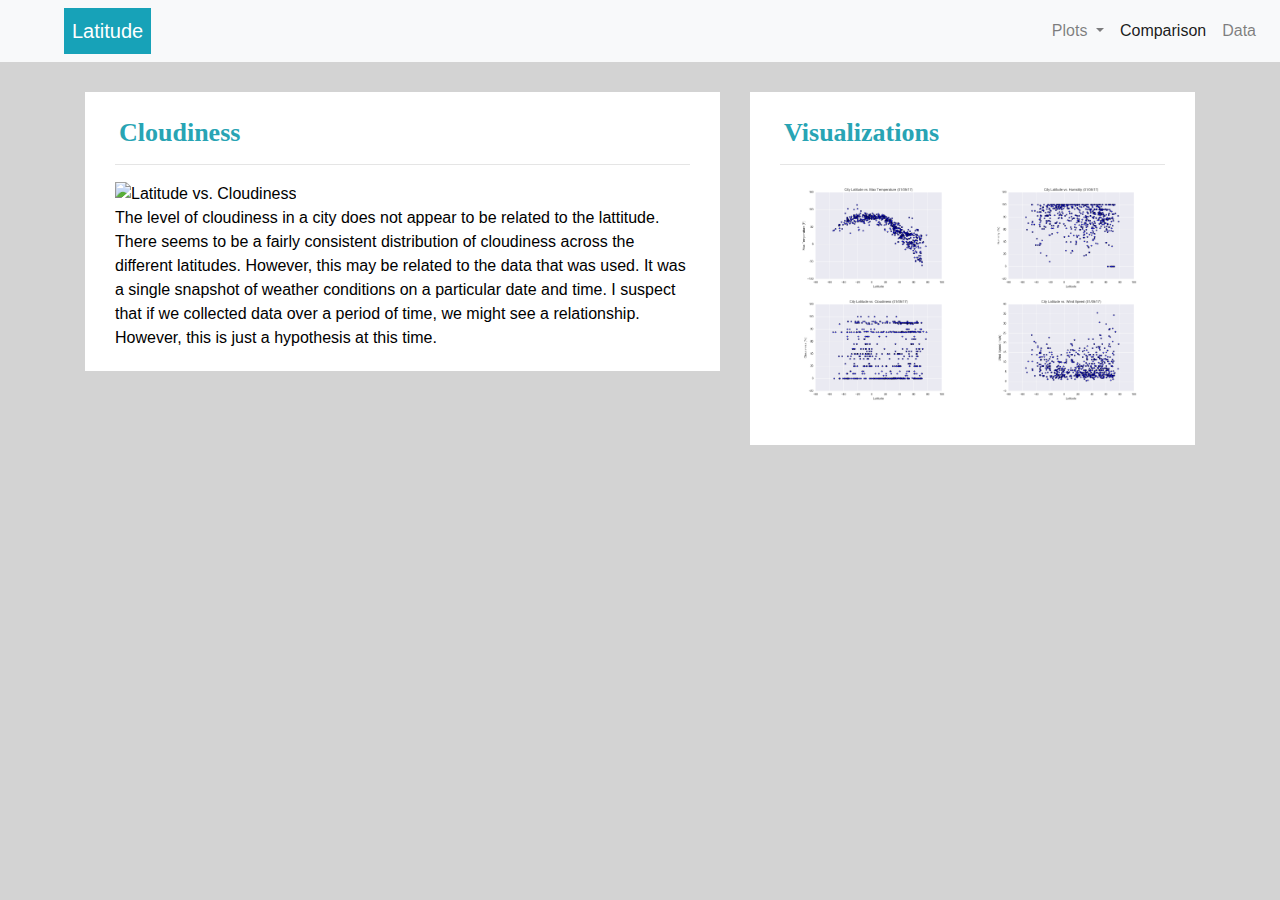
==== WebVisualizations/clouds.html @ 8ade586d "html update" ====
<!DOCTYPE html>


<html lang="en">
  <head>
    <meta charset="UTF-8" />
    <title>Cloudiness | Craig Fulgency</title>

    <!-- Bring in our bootstrap stylesheet -->
    <link rel="stylesheet" href="https://stackpath.bootstrapcdn.com/bootstrap/4.3.1/css/bootstrap.min.css"
    integrity="sha384-ggOyR0iXCbMQv3Xipma34MD+dH/1fQ784/j6cY/iJTQUOhcWr7x9JvoRxT2MZw1T" crossorigin="anonymous">

    <script src="https://code.jquery.com/jquery-3.3.1.slim.min.js" integrity="sha384-q8i/X+965DzO0rT7abK41JStQIAqVgRVzpbzo5smXKp4YfRvH+8abtTE1Pi6jizo" crossorigin="anonymous"></script>
    <script src="https://cdnjs.cloudflare.com/ajax/libs/popper.js/1.14.7/umd/popper.min.js" integrity="sha384-UO2eT0CpHqdSJQ6hJty5KVphtPhzWj9WO1clHTMGa3JDZwrnQq4sF86dIHNDz0W1" crossorigin="anonymous"></script>
    <script src="https://stackpath.bootstrapcdn.com/bootstrap/4.3.1/js/bootstrap.min.js" integrity="sha384-JjSmVgyd0p3pXB1rRibZUAYoIIy6OrQ6VrjIEaFf/nJGzIxFDsf4x0xIM+B07jRM" crossorigin="anonymous"></script>

    <link rel="stylesheet" href="style.css">
  </head>

  <body>

   <!-- Define the Navigation Bar -->   
   
    <nav class="navbar navbar-expand-lg navbar-light bg-light">
      <a class="navbar-brand d-inline p-2 ml-5 bg-info text-white mb-0" href="./index.html">Latitude</a>

      <button class="navbar-toggler" type="button" data-toggle="collapse" data-target="#navbarSupportedContent" aria-controls="navbarSupportedContent" aria-expanded="false" aria-label="Toggle navigation">
        <span class="navbar-toggler-icon"></span>
      </button>
  
			        
      <div class="collapse navbar-collapse" id="navbarSupportedContent">
        <!--<ul class="navbar-nav mr-auto"> -->
				<ul class=" nav navbar-nav ml-auto">  
        	<li class="nav-item dropdown">
            <a class="nav-link dropdown-toggle" href="#" id="navbarDropdown" role="button" data-toggle="dropdown" aria-haspopup="true" aria-expanded="false">
              Plots
            </a>
            <div class="dropdown-menu" aria-labelledby="navbarDropdown">
              <a class="dropdown-item" href="./temp.html">Temperature Plot</a>
              <a class="dropdown-item" href="./humidity.html">Humidity Plot</a>
              <a class="dropdown-item" href="./clouds.html">Cloudiness Plot</a>
              <a class="dropdown-item" href="./wind.html">Windspeed Plot</a>
              <div class="dropdown-divider"></div>
              <a class="dropdown-item" href="./index.html">Back to Home Page</a>

            </div>
          </li>
					
					<li class="nav-item active">
            <a class="nav-link" href="./comparison.html">Comparison <span class="sr-only">(current)</span></a>
					</li>
					
          <li class="nav-item">
            <a class="nav-link" href="./data.html">Data</a>
          </li>

        </ul>
                    
      </div>
    </nav>

   
<!-- define the container to hold the temperature plot with description and the visualizations plots -->
<!-- this first section creates the example plot and the description -->   

  <div class="container">
    <section class="row">
      <div class="col-lg-7 col-md-12">
          <div class="plot-content">
            <h1 class="plot-header">Cloudiness</h1>
            <hr>
            <img src="./visualizations/Fig3.png" alt="Latitude vs. Cloudiness" id="other-image">

            <p>
              The level of cloudiness in a city does not appear to be related to the lattitude.  There
              seems to be a fairly consistent distribution of cloudiness across the different latitudes.  
              However, this may be related to the data that was used.  It was a single snapshot of weather
              conditions on a particular date and time.  I suspect that if we collected data over a period of
              time, we might see a relationship.  However, this is just a hypothesis at this time.
          
            
            </p>
            
          </div>
        </div>
      
<!-- this section creates the visualization plots on the right --> 

      <div class="col-lg-5 col-md-12">
        <div class="visplot-content">
          <h2 class="plot-header">Visualizations</h2>
          <hr>
          <div class="container">

            <div class="row">

              <div class="col-6">
                <a href="./temp.html">
                <img src="./Visualizations/Fig1.png"  alt="Latitude vs. Max Temperature" id="vis-image">
                </a>
              </div>
          
              <div class="col-6">
                <a href="./humidity.html">
                <img src="./Visualizations/Fig2.png" alt="Latitude vs. Humidity" id="vis-image">
                </a>
              </div>
          
              <div class="col-6">
                <a href="./clouds.html">
                <img src="./Visualizations/Fig3.png" alt="Latitude vs. Cloudiness" id="vis-image">
                </a>
              </div>

              <div class="col-6">
                <a href="./wind.html">
                <img src="./Visualizations/Fig4.png" alt="Latitude vs. Wind Speed" id="vis-image">
                </a>
              </div>
            </div>  
        </div>
        
        </div>
      </div>
  </div>  

  </body>
    

</html>
---- WebVisualizations/style.css ----
body{
  background-color: lightgray;
}

.plot-content {
	margin-top: 30px;
	margin-bottom: 60px;
	padding: 10px 30px 5px;
	color: black;
	background-color: white;
}



.visplot-content {
	margin-top: 30px;
	margin-bottom: 60px;
	padding: 10px 30px 40px;
	color: black;
	background-color: white;
}

.compplot-content {
	margin-top: 30px;
	margin-bottom: 60px;
	margin-right: 40px;
	margin-left: 40px;
	padding: 10px 30px 40px;
	color: black;
	background-color: white;
}
.plot-header {
	padding-top: 15px; 
	padding-left: 4px;
	color: rgb(40, 164, 180);
	font-size: 26px;
	font-weight: bold;
	font-family: Georgia, Times, "Times New Roman", serif;
}

  
#landing-image {
    float: left;
    width: 50%;
    height: 50%;
  }

  #other-image {
    width: 100%;
    height: 100%;
  }

#vis-image {
	float: left;
	width: 100%;
	height: 100%;
}

#comp-image {
	float: left;
	width: 90%;
	height: 90%;
}
.table1{
	text-align: center;
}


.tablehead {
	word-wrap: normal;
}

.table-content {
	margin: 30px 10px 10px 10px;
	border: 10px 10px 10px 10px;
	padding: 10px 10px 10px 10px;
	color: black;
	background-color: white;
}

tr:nth-child(odd) {
	background-color: #f2f2f2;
  }
.comp-title {
	padding:  10px 0px 0px 0px;
	text-align: center;
	margin-bottom: 0px;
	color: rgb(40, 164, 180);
	font-size: 20px;
	font-weight: bold;
	font-family: Georgia, Times, "Times New Roman", serif;
}

@media screen and (max-width: 600px) {
	.topnav.responsive {position: relative;}
	.topnav.responsive a.icon {
	  position: absolute;
	  right: 0;
	  top: 0;
	}
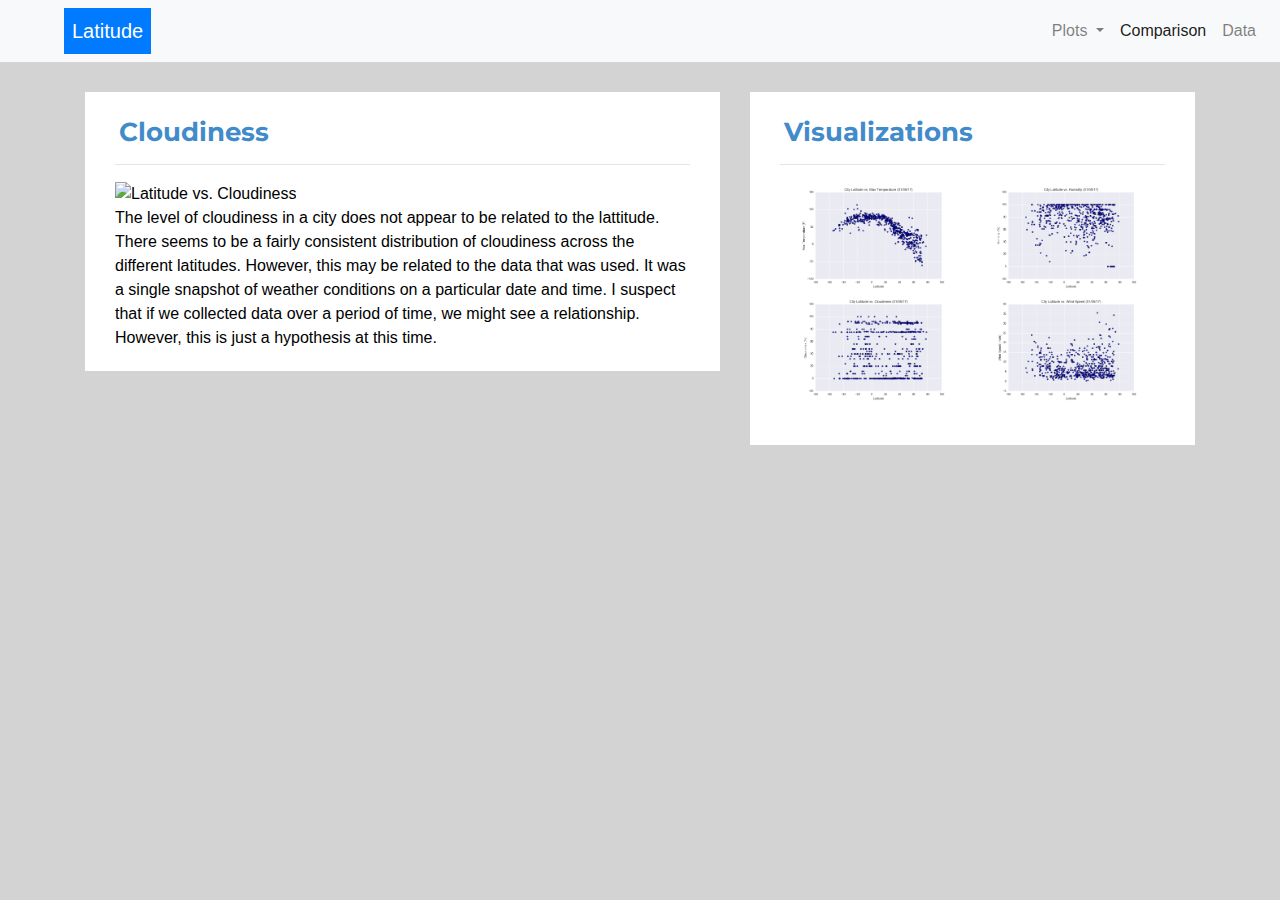
==== commit e413e7c5: "google font update" ====
--- a/WebVisualizations/clouds.html
+++ b/WebVisualizations/clouds.html
@@ -4,7 +4,12 @@
 <html lang="en">
   <head>
     <meta charset="UTF-8" />
-    <title>Cloudiness | Craig Fulgency</title>
+    <title>Cloudiness | Web Design Challenge</title>
+
+    <!-- Google Fonts -->
+
+    <link rel="preconnect" href="https://fonts.gstatic.com">
+    <link href="https://fonts.googleapis.com/css2?family=Montserrat&display=swap" rel="stylesheet">
 
     <!-- Bring in our bootstrap stylesheet -->
     <link rel="stylesheet" href="https://stackpath.bootstrapcdn.com/bootstrap/4.3.1/css/bootstrap.min.css"
@@ -22,7 +27,7 @@
    <!-- Define the Navigation Bar -->   
    
     <nav class="navbar navbar-expand-lg navbar-light bg-light">
-      <a class="navbar-brand d-inline p-2 ml-5 bg-info text-white mb-0" href="./index.html">Latitude</a>
+      <a class="navbar-brand d-inline p-2 ml-5 bg-primary text-white mb-0" href="./index.html">Latitude</a>
 
       <button class="navbar-toggler" type="button" data-toggle="collapse" data-target="#navbarSupportedContent" aria-controls="navbarSupportedContent" aria-expanded="false" aria-label="Toggle navigation">
         <span class="navbar-toggler-icon"></span>
@@ -40,7 +45,7 @@
               <a class="dropdown-item" href="./temp.html">Temperature Plot</a>
               <a class="dropdown-item" href="./humidity.html">Humidity Plot</a>
               <a class="dropdown-item" href="./clouds.html">Cloudiness Plot</a>
-              <a class="dropdown-item" href="./wind.html">Windspeed Plot</a>
+              <a class="dropdown-item" href="./wind.html">Wind Speed Plot</a>
               <div class="dropdown-divider"></div>
               <a class="dropdown-item" href="./index.html">Back to Home Page</a>
 
--- a/WebVisualizations/style.css
+++ b/WebVisualizations/style.css
@@ -9,8 +9,6 @@
 	color: black;
 	background-color: white;
 }
-
-
 
 .visplot-content {
 	margin-top: 30px;
@@ -32,12 +30,11 @@
 .plot-header {
 	padding-top: 15px; 
 	padding-left: 4px;
-	color: rgb(40, 164, 180);
+	color: rgb(66, 139, 202);
 	font-size: 26px;
 	font-weight: bold;
-	font-family: Georgia, Times, "Times New Roman", serif;
+	font-family: 'Montserrat', sans-serif;
 }
-
   
 #landing-image {
     float: left;
@@ -61,10 +58,10 @@
 	width: 90%;
 	height: 90%;
 }
+
 .table1{
 	text-align: center;
 }
-
 
 .tablehead {
 	word-wrap: normal;
@@ -85,10 +82,10 @@
 	padding:  10px 0px 0px 0px;
 	text-align: center;
 	margin-bottom: 0px;
-	color: rgb(40, 164, 180);
+	color: rgb(66, 139, 202);
 	font-size: 20px;
 	font-weight: bold;
-	font-family: Georgia, Times, "Times New Roman", serif;
+	font-family: 'Montserrat', sans-serif;
 }
 
 @media screen and (max-width: 600px) {
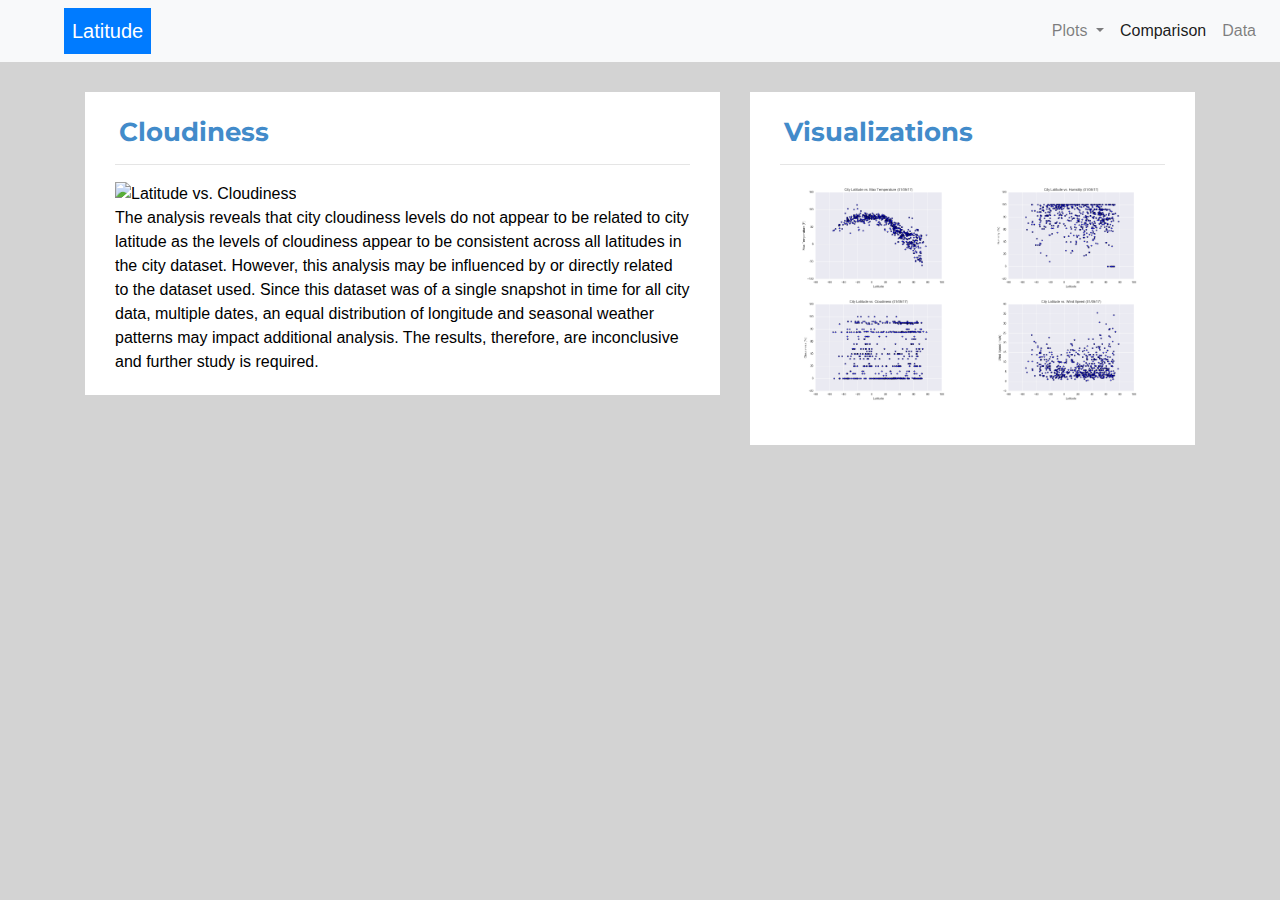
==== commit d33eb135: "cloudiness complete" ====
--- a/WebVisualizations/clouds.html
+++ b/WebVisualizations/clouds.html
@@ -5,13 +5,14 @@
   <head>
     <meta charset="UTF-8" />
     <title>Cloudiness | Web Design Challenge</title>
+    <meta name="description" content="Project 11:  Web Design Challenge by Craig Fulgency. This page provides a weather analysis of cloudiness as one moves closer to the the equator. Technology used includes: HTML, CSS, Bootstrap, Google Fonts, OpneWeatherMap API, Pandas and MatPlotLib.">
 
     <!-- Google Fonts -->
 
     <link rel="preconnect" href="https://fonts.gstatic.com">
     <link href="https://fonts.googleapis.com/css2?family=Montserrat&display=swap" rel="stylesheet">
 
-    <!-- Bring in our bootstrap stylesheet -->
+    <!-- Bootstrap Stylesheet -->
     <link rel="stylesheet" href="https://stackpath.bootstrapcdn.com/bootstrap/4.3.1/css/bootstrap.min.css"
     integrity="sha384-ggOyR0iXCbMQv3Xipma34MD+dH/1fQ784/j6cY/iJTQUOhcWr7x9JvoRxT2MZw1T" crossorigin="anonymous">
 
@@ -24,7 +25,7 @@
 
   <body>
 
-   <!-- Define the Navigation Bar -->   
+   <!-- Navigation Bar -->   
    
     <nav class="navbar navbar-expand-lg navbar-light bg-light">
       <a class="navbar-brand d-inline p-2 ml-5 bg-primary text-white mb-0" href="./index.html">Latitude</a>
@@ -66,8 +67,7 @@
     </nav>
 
    
-<!-- define the container to hold the temperature plot with description and the visualizations plots -->
-<!-- this first section creates the example plot and the description -->   
+<!-- Main Container with Cloudiness Plot and Description -->  
 
   <div class="container">
     <section class="row">
@@ -77,20 +77,13 @@
             <hr>
             <img src="./visualizations/Fig3.png" alt="Latitude vs. Cloudiness" id="other-image">
 
-            <p>
-              The level of cloudiness in a city does not appear to be related to the lattitude.  There
-              seems to be a fairly consistent distribution of cloudiness across the different latitudes.  
-              However, this may be related to the data that was used.  It was a single snapshot of weather
-              conditions on a particular date and time.  I suspect that if we collected data over a period of
-              time, we might see a relationship.  However, this is just a hypothesis at this time.
-          
-            
+            <p>The analysis reveals that city cloudiness levels do not appear to be related to city latitude as the levels of cloudiness appear to be consistent across all latitudes in the city dataset. However, this analysis may be influenced by or directly related to the dataset used. Since this dataset was of a single snapshot in time for all city data, multiple dates, an equal distribution of longitude and seasonal weather patterns may impact additional analysis. The results, therefore, are inconclusive and further study is required.
             </p>
             
           </div>
         </div>
       
-<!-- this section creates the visualization plots on the right --> 
+<!-- Visualization Plots module on the right --> 
 
       <div class="col-lg-5 col-md-12">
         <div class="visplot-content">
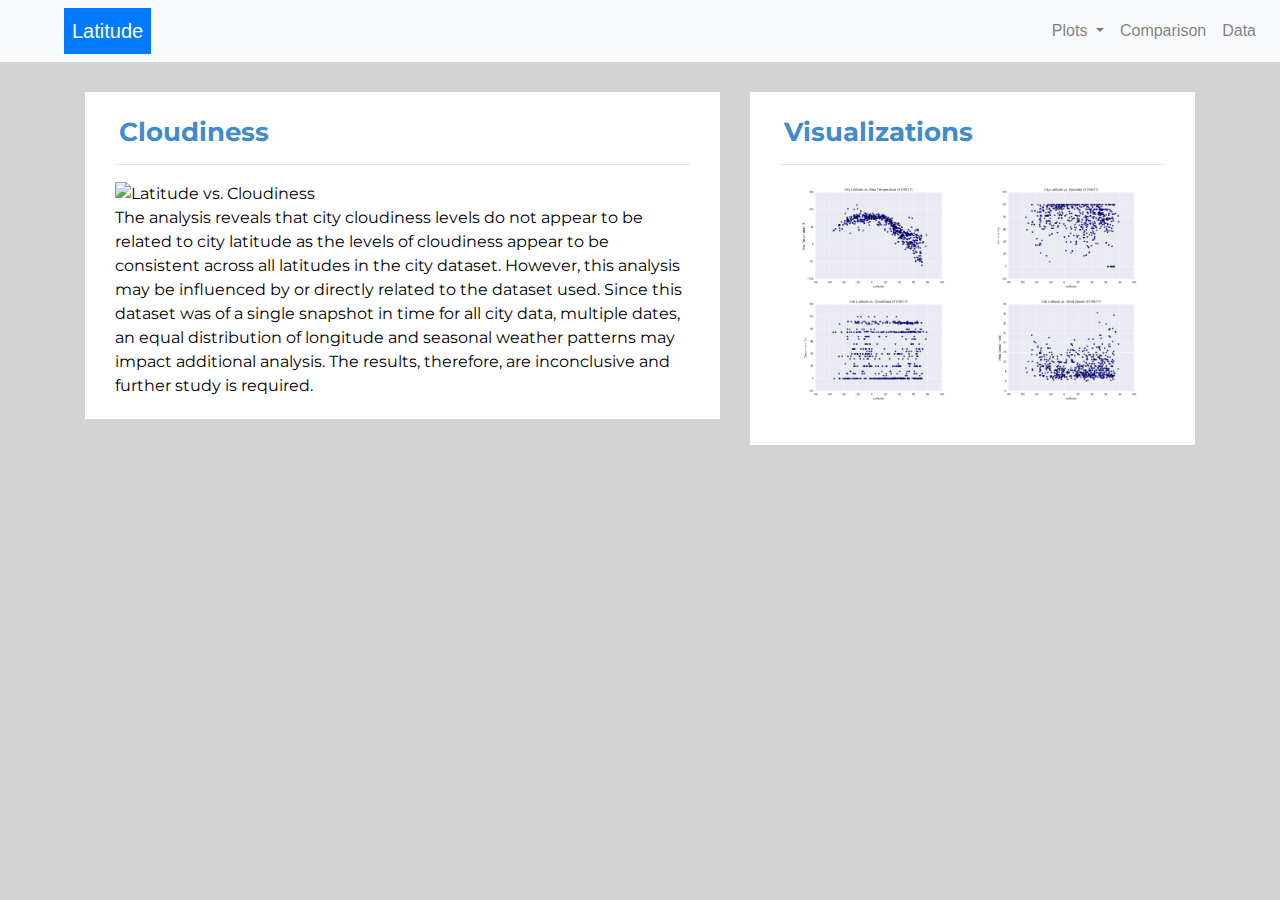
==== commit 49cb69a0: "index cloudiness css update" ====
--- a/WebVisualizations/clouds.html
+++ b/WebVisualizations/clouds.html
@@ -53,7 +53,7 @@
             </div>
           </li>
 					
-					<li class="nav-item active">
+					<li class="nav-item">
             <a class="nav-link" href="./comparison.html">Comparison <span class="sr-only">(current)</span></a>
 					</li>
 					
--- a/WebVisualizations/style.css
+++ b/WebVisualizations/style.css
@@ -8,6 +8,7 @@
 	padding: 10px 30px 5px;
 	color: black;
 	background-color: white;
+	font-family: 'Montserrat', sans-serif;
 }
 
 .visplot-content {
@@ -16,6 +17,7 @@
 	padding: 10px 30px 40px;
 	color: black;
 	background-color: white;
+	font-family: 'Montserrat', sans-serif;
 }
 
 .compplot-content {
@@ -26,6 +28,7 @@
 	padding: 10px 30px 40px;
 	color: black;
 	background-color: white;
+	font-family: 'Montserrat', sans-serif;
 }
 .plot-header {
 	padding-top: 15px; 
@@ -73,6 +76,8 @@
 	padding: 10px 10px 10px 10px;
 	color: black;
 	background-color: white;
+	font-family: 'Montserrat', sans-serif;
+	font-size: 14px;
 }
 
 tr:nth-child(odd) {
